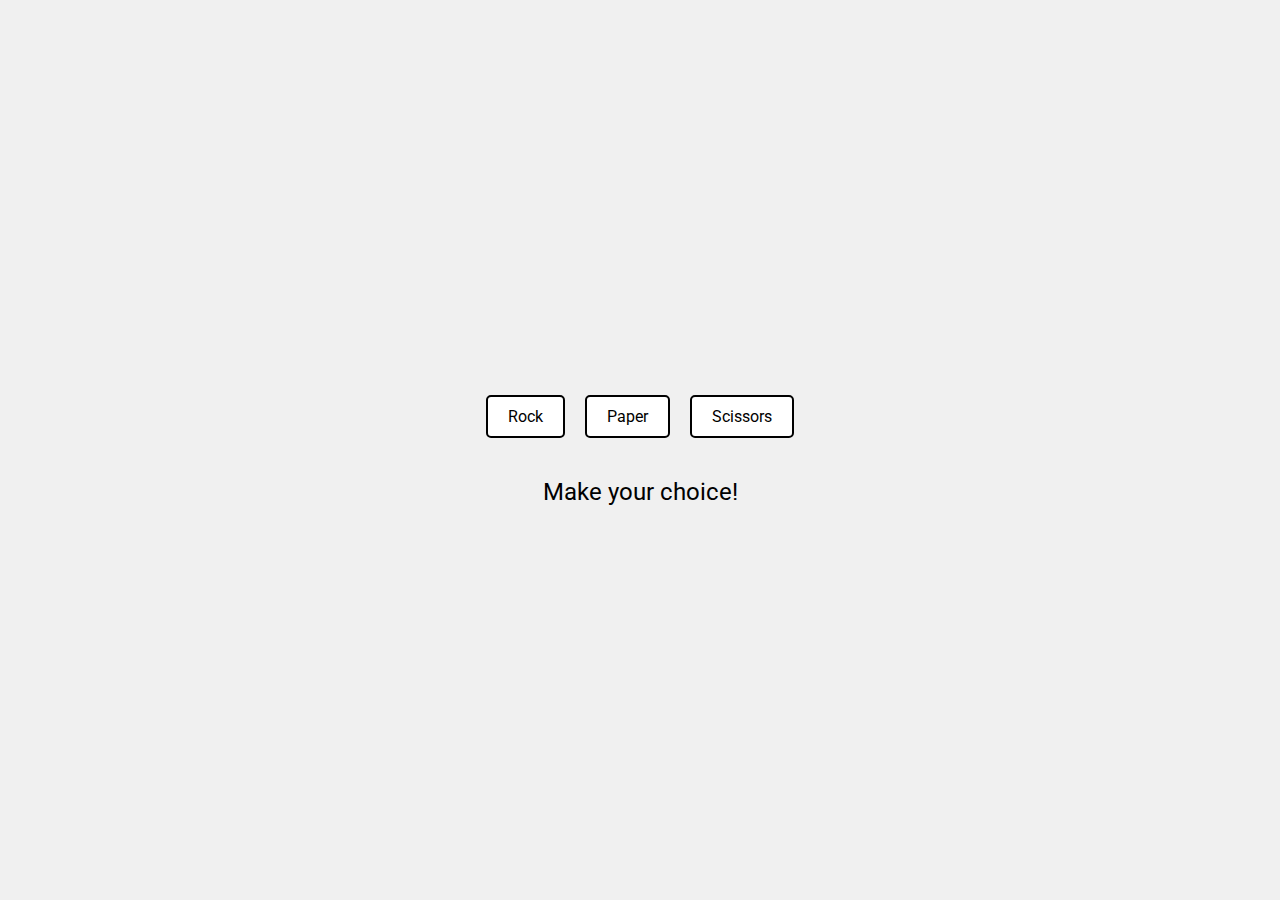
==== RockPaperScissor/rockpaperscissor.html @ 334da65a "Added rockpaperscissor" ====
<!DOCTYPE html>
<html lang="en">
<head>
    <meta charset="UTF-8">
    <meta name="viewport" content="width=device-width, initial-scale=1.0">
    <title>Ryan Ngu: Rock Paper Scissors</title>
    <link href="https://fonts.googleapis.com/css2?family=Roboto:wght@400;700&display=swap" rel="stylesheet">
    <style>
        body {
            font-family: 'Roboto', sans-serif;
            display: flex;
            flex-direction: column;
            align-items: center;
            justify-content: center;
            height: 100vh;
            margin: 0;
            background-color: #f0f0f0;
        }
        h1 {
            margin-bottom: 20px;
        }
        .choices {
            display: flex;
            justify-content: center;
            margin-bottom: 20px;
        }
        .choice {
            margin: 0 10px;
            cursor: pointer;
            padding: 10px 20px;
            border: 2px solid #000;
            border-radius: 5px;
            background-color: #fff;
        }
        .result {
            font-size: 24px;
            margin-top: 20px;
        }
    </style>
</head>
<body>
    <div class="choices">
        <div class="choice" onclick="play('rock')">Rock</div>
        <div class="choice" onclick="play('paper')">Paper</div>
        <div class="choice" onclick="play('scissors')">Scissors</div>
    </div>
    <div class="result" id="result">Make your choice!</div>
    <script src="rockpaperscissor.js"></script>
</body>
</html>
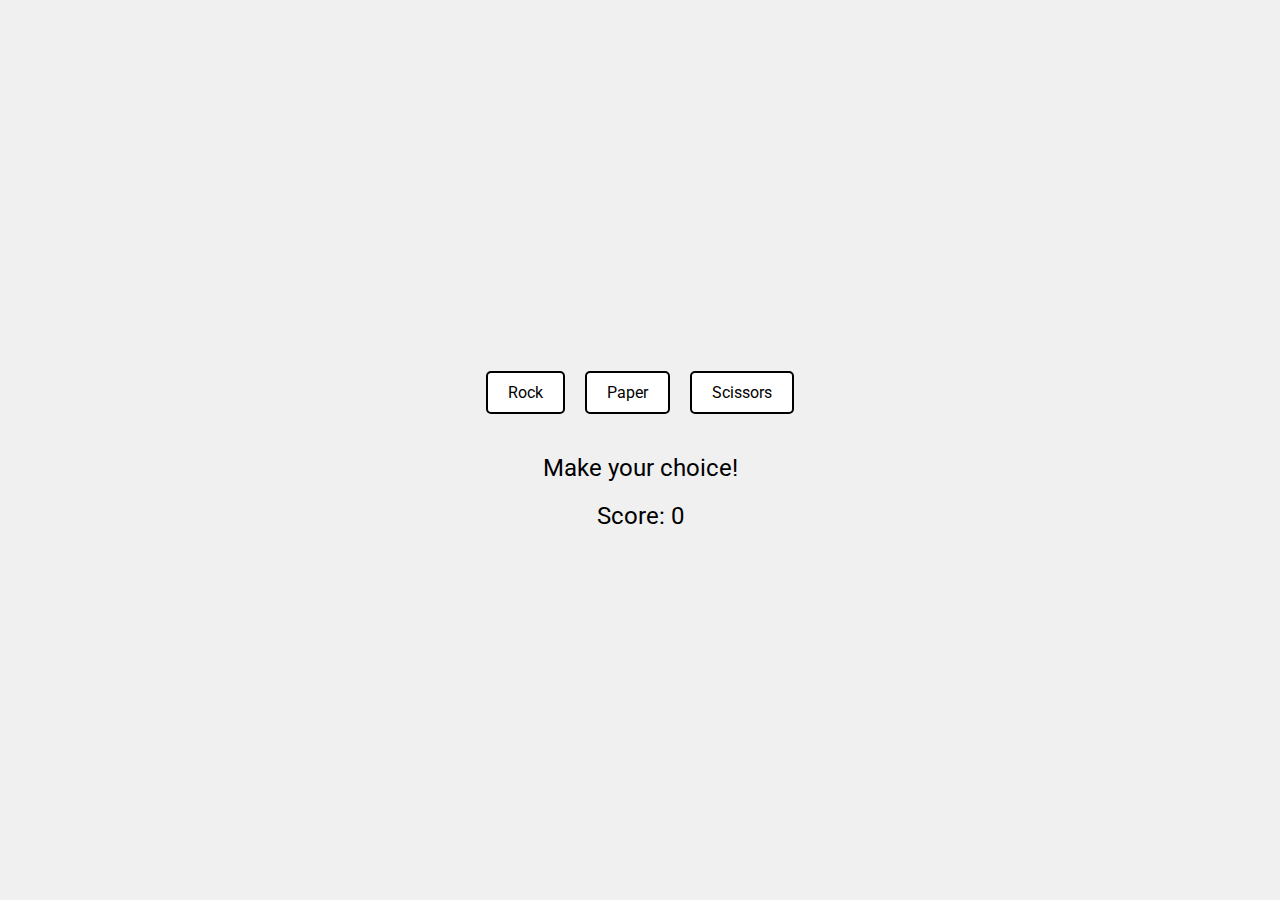
==== commit 23106947: "Fixed Misaligned drawings" ====
--- a/RockPaperScissor/rockpaperscissor.html
+++ b/RockPaperScissor/rockpaperscissor.html
@@ -45,6 +45,7 @@
         <div class="choice" onclick="play('scissors')">Scissors</div>
     </div>
     <div class="result" id="result">Make your choice!</div>
+    <div class="result" id="score">Score: 0</div>
     <script src="rockpaperscissor.js"></script>
 </body>
 </html>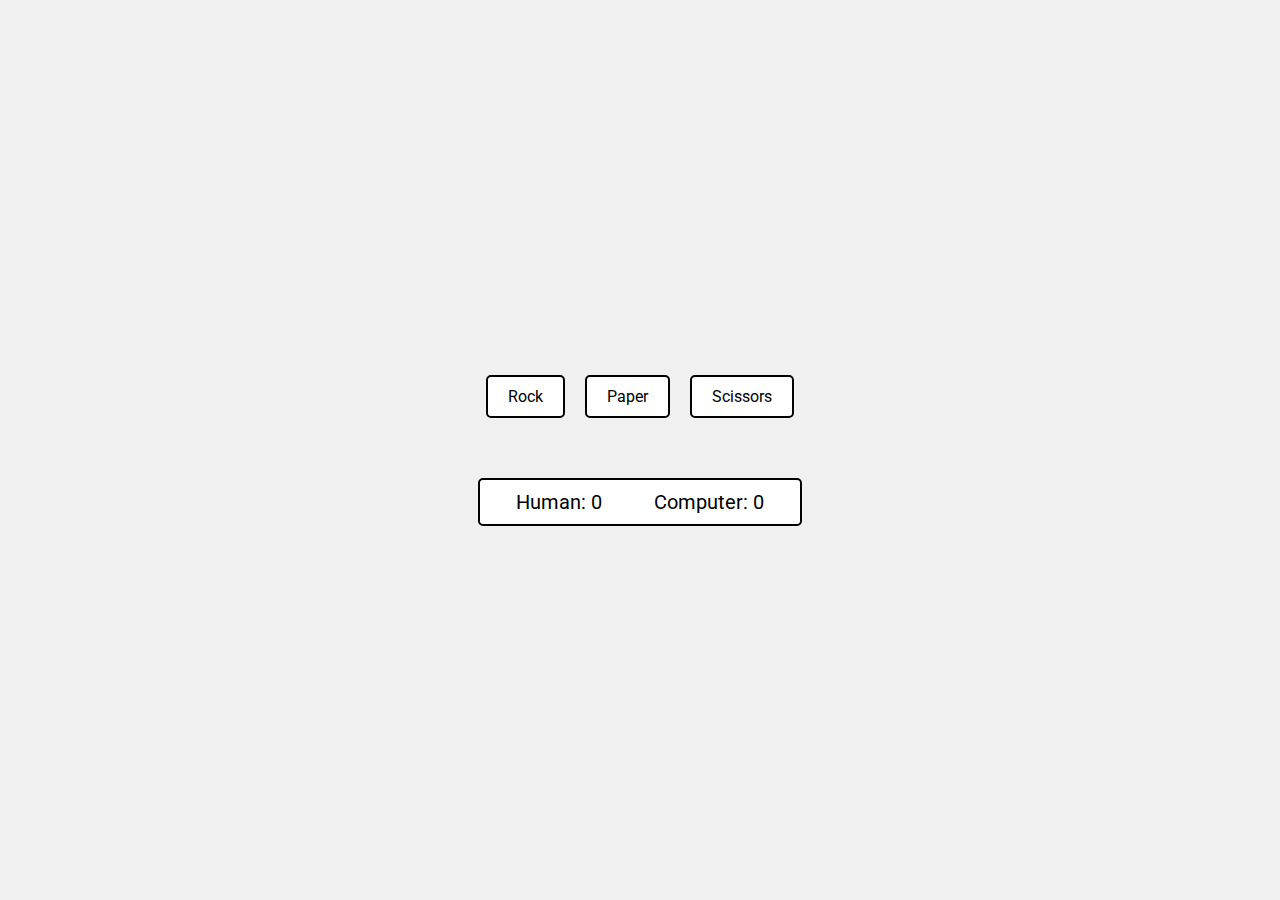
==== commit ead13051: "added scoring system" ====
--- a/RockPaperScissor/rockpaperscissor.html
+++ b/RockPaperScissor/rockpaperscissor.html
@@ -36,6 +36,19 @@
             font-size: 24px;
             margin-top: 20px;
         }
+        .score-box {
+            display: flex;
+            justify-content: space-around;
+            width: 300px;
+            padding: 10px;
+            border: 2px solid #000;
+            border-radius: 5px;
+            background-color: #fff;
+            margin-top: 20px;
+        }
+        .score {
+            font-size: 20px;
+        }
     </style>
 </head>
 <body>
@@ -44,8 +57,11 @@
         <div class="choice" onclick="play('paper')">Paper</div>
         <div class="choice" onclick="play('scissors')">Scissors</div>
     </div>
-    <div class="result" id="result">Make your choice!</div>
-    <div class="result" id="score">Score: 0</div>
+    <div class="result" id="result"></div>
+    <div class="score-box">
+        <div class="score" id="humanScore">Human: 0</div>
+        <div class="score" id="computerScore">Computer: 0</div>
+    </div>
     <script src="rockpaperscissor.js"></script>
 </body>
 </html>